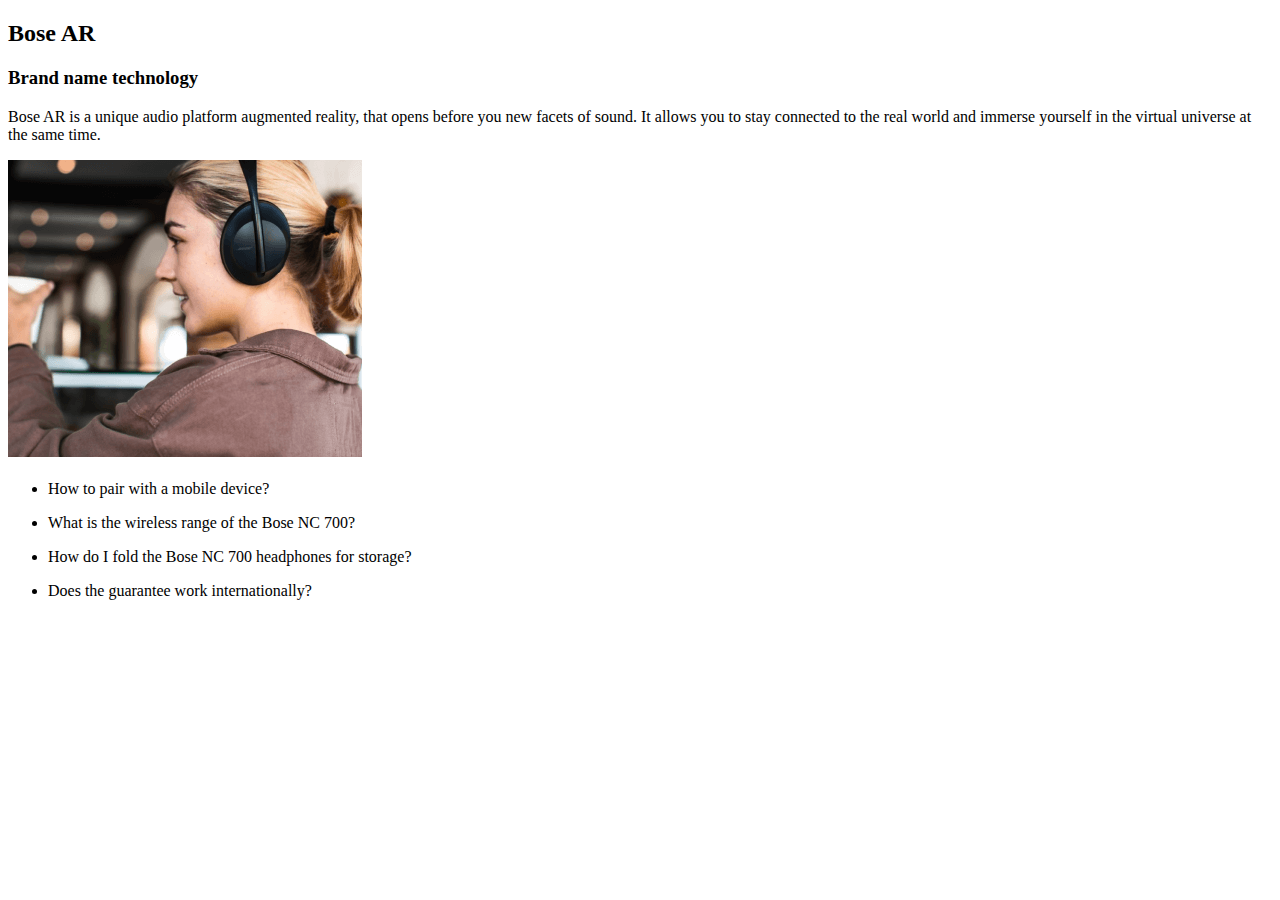
==== index.html @ d1db6fe2 "Added html" ====
<!DOCTYPE html>
<html lang="en">
  <head>
    <meta charset="UTF-8" />
    <meta http-equiv="X-UA-Compatible" content="IE=edge" />
    <meta name="viewport" content="width=device-width, initial-scale=1.0" />
    <title>Document</title>
  </head>
  <body>
    <main>
      <section>
        <h2>Bose AR</h2>
        <h3>Brand name technology</h3>
        <p>
          Bose AR is a unique audio platform augmented reality, that opens
          before you new facets of sound. It allows you to stay connected to the
          real world and immerse yourself in the virtual universe at the same
          time.
        </p>
        <picture>
          <picture>
            <source
              srcset="
                ./images/img-technology@1x-480.png 1x,
                ./images/img-technology@2x-480.png 2x
              "
              media="(max-width: 767px)"
            />
            <source
              srcset="
                ./images/img-technology@1x-768.png 1x,
                ./images/img-technology@2x-768.png 2x
              "
              media="(min-width: 768px)"
            />
            <source
              srcset="
                ./images/img-technology@1x-1440.png 1x,
                ./images/img-technology@2x-1440.png 2x
              "
              media="(min-width: 1440px)"
            />
            <img
              src="./images/img-technology@1x-1440.png"
              alt="Girl in headphones"
            />
          </picture>
        </picture>
      </section>
      <section>
        <h2></h2>
        <ul>
          <li>
            <p>How to pair with a mobile device?</p>
          </li>
          <li>
            <p>What is the wireless range of the Bose NC 700?</p>
          </li>
          <li>
            <p>How do I fold the Bose NC 700 headphones for storage?</p>
          </li>
          <li>
            <p>Does the guarantee work internationally?</p>
          </li>
        </ul>
      </section>
    </main>
  </body>
</html>
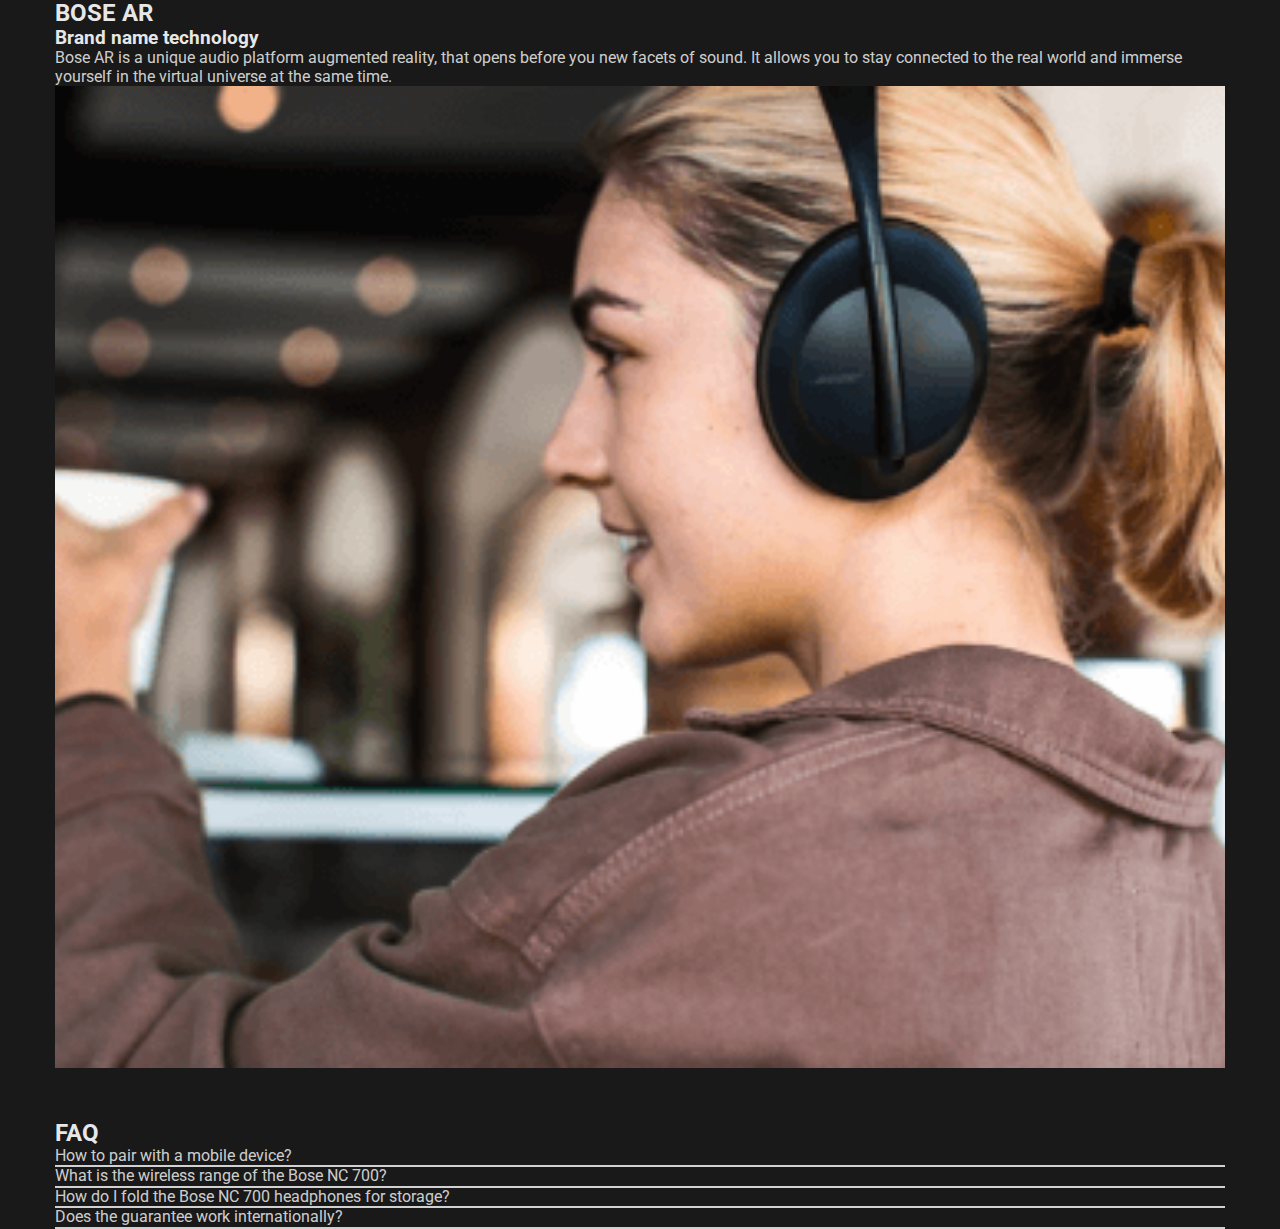
==== commit 6fb6fb64: "Fixed" ====
--- a/index.html
+++ b/index.html
@@ -1,24 +1,112 @@
 <!DOCTYPE html>
 <html lang="en">
-  <head>
-    <meta charset="UTF-8" />
-    <meta http-equiv="X-UA-Compatible" content="IE=edge" />
-    <meta name="viewport" content="width=device-width, initial-scale=1.0" />
+<head>
+    <meta charset="UTF-8">
+    <meta http-equiv="X-UA-Compatible" content="IE=edge">
+    <meta name="viewport" content="width=device-width, initial-scale=1.0">
     <title>Document</title>
-  </head>
-  <body>
-    <main>
-      <section>
-        <h2>Bose AR</h2>
-        <h3>Brand name technology</h3>
-        <p>
+    <link rel="stylesheet" href="./css/main.min.css">
+
+    <!-- <header class="header">
+        <div class="container">
+   <div class="header__mobile">
+<a class="logo logo__header" href="index.html"><span class="logo__accent" >Web</span>Studio</a>
+
+<div class="header__nav js-menu-container">
+<nav class="site-nav">
+    <a class="site-nav__link site-nav__link--current" href="index.html">Студія</a>
+    <a class="site-nav__link" href="./portfolio.html">Портфоліо</a>
+    <a class="site-nav__link" href="#">Контакти</a>
+</nav>
+
+<button class="header__close" type="button"> 
+    <svg class="header__icon" width="40" height="40">
+        <use class="menu-btn__close js-close-menu" href="./images/icons.svg#icon-close40px"></use>
+    </svg>
+</button>
+
+    <div class="header__wrapper">
+<ul class="auth-nav">
+    <li class="auth-nav__item">
+    <a class="auth-nav__link" href="mailto:info@devstudio.com">
+        <svg class="auth-nav__icon" width="16" height="12">
+            <use href="./images/icons.svg#icon-envelope" ></use>
+        </svg>
+        info@devstudio.com
+    </a>    
+    </li>
+
+    <li class="auth-nav__item">
+        <a class="auth-nav__link" href="tel:+380961111111">
+        <svg class="auth-nav__icon" width="10" height="16">
+            <use href="./images/icons.svg#icon-smartphone" ></use>
+        </svg>
+        +38 096 111 11 11
+        </a>
+    </li>  
+</ul>
+
+<ul class="header__list">
+    <li class="header__item">Instagram</li>
+    <li class="header__item">Twitter</li>
+    <li class="header__item">Facebook</li>
+    <li class="header__item">LinkedIn</li>
+</ul>
+    </div>
+</div>
+
+<button class="header__open js-open-menu" type="button" aria-expanded="false"> 
+    <svg class="header__icon" width="40" height="40" aria-label="open menu">
+        <use class="menu-btn__menu" href="./images/icons.svg#icon-menu40px"></use>
+    </svg>
+</button>
+
+    </div>
+        
+    <div class="header__box">
+<a class="logo logo__header" href="index.html"><span class="logo__accent" >Web</span>Studio</a>
+
+<nav class="site-nav">
+    <a class="site-nav__link site-nav__link--current" href="index.html">Студія</a>
+    <a class="site-nav__link" href="./portfolio.html">Портфоліо</a>
+    <a class="site-nav__link" href="#">Контакти</a>
+</nav>
+
+<ul class="auth-nav">
+    <li class="auth-nav__item">
+    <a class="auth-nav__link" href="mailto:info@devstudio.com">
+        <svg class="auth-nav__icon auth-nav__icon--envelope" width="16" height="12">
+            <use href="./images/icons.svg#icon-envelope" ></use>
+        </svg>
+        info@devstudio.com
+    </a>    
+    </li>
+
+    <li class="auth-nav__item">
+        <a class="auth-nav__link" href="tel:+380961111111">
+        <svg class="auth-nav__icon auth-nav__icon--smartphone" width="10" height="16">
+            <use href="./images/icons.svg#icon-smartphone" ></use>
+        </svg>
+        +38 096 111 11 11
+        </a>
+    </li>  
+</ul> 
+    </div>
+        </div>
+    </header> -->
+
+<main>
+     <section class="technology">
+        <div class="container">
+        <h2 class="technology__title">Bose AR</h2>
+        <h3 class="technology__subtitle">Brand name technology</h3>
+        <p class="technology__text">
           Bose AR is a unique audio platform augmented reality, that opens
           before you new facets of sound. It allows you to stay connected to the
           real world and immerse yourself in the virtual universe at the same
           time.
         </p>
-        <picture>
-          <picture>
+          <picture class="technology__picture">
             <source
               srcset="
                 ./images/img-technology@1x-480.png 1x,
@@ -45,25 +133,480 @@
               alt="Girl in headphones"
             />
           </picture>
-        </picture>
+        </div>
       </section>
-      <section>
-        <h2></h2>
-        <ul>
-          <li>
-            <p>How to pair with a mobile device?</p>
+
+      <section class="faq">
+        <div class="container">
+        <h2 class="faq__title">Faq</h2>
+        <ul class="faq__list">
+          <li class="faq__item">
+            <p class="faq__text">How to pair with a mobile device?</p>
           </li>
-          <li>
-            <p>What is the wireless range of the Bose NC 700?</p>
+          <li class="faq__item">
+            <p class="faq__text">What is the wireless range of the Bose NC 700?</p>
           </li>
-          <li>
-            <p>How do I fold the Bose NC 700 headphones for storage?</p>
+          <li class="faq__item">
+            <p class="faq__text">How do I fold the Bose NC 700 headphones for storage?</p>
           </li>
-          <li>
-            <p>Does the guarantee work internationally?</p>
+          <li class="faq__item">
+            <p class="faq__text">Does the guarantee work internationally?</p>
           </li>
+        </ul>            
+        </div>
+      </section>
+
+<!-- <section class="hero">
+<div class="container">
+    <div class="hero__box">
+<h1 class="hero__title">Ефективні рішення для вашого бізнесу</h1>
+<button class="button button__hero" type="button" data-modal-open>Замовити послугу</button>
+
+<div class="backdrop is-hidden" data-modal>
+    <div class="modal">
+        <button class="modal__knob" data-modal-close>
+        <svg class="modal__symbol" width="11" height="11">
+            <use href="./images/icons.svg#icon-close"></use>
+        </svg>
+        </button>
+
+<form class="form">
+        <p class="form__title">Залиште свої дані, ми вам передзвонимо</p>
+
+        <label class="form__lable" for="input-name">Ім'я</label>
+    <div class="form__field">
+        <input class="form__input" type="text" name="name" required id="input-name">
+        <svg class="form__icon" width="12" height="12">
+            <use href="./images/icons.svg#icon-input-name"></use>
+        </svg>
+    </div>
+
+        <label class="form__lable" for="input-phone">Телефон</label>
+    <div class="form__field">
+        <input class="form__input" type="text" name="phone" required id="input-phone">
+        <svg class="form__icon" width="13" height="13">
+            <use href="./images/icons.svg#icon-input-phone"></use>
+        </svg>
+    </div>
+
+        <label class="form__lable" for="input-mail">Пошта</label>
+    <div class="form__field">
+        <input class="form__input" type="text" name="mail" required id="input-mail">
+        <svg class="form__icon" width="15" height="12">
+            <use href="./images/icons.svg#icon-input-mail"></use>
+        </svg>
+    </div>
+
+    <label class="form__lable" for="message">Коментар</label>
+    <textarea class="form__textarea" name="comment" id="message" placeholder="Введіть текст"></textarea>
+
+        <label class="privacy">
+            <input class="privacy__input hide" type="checkbox" name="privacy">
+
+            <span class="privacy__mark">
+              <svg class="privacy__icon" width="11" height="8">
+                <use href="./images/icons.svg#icon-check"></use>
+              </svg>
+            </span>
+
+            <span class="privacy__text">
+              Погоджуюся з розсилкою та приймаю
+              <a class="privacy__link" href="#">Умови договору</a>
+            </span>
+        </label>    
+
+    <button class="button form__button" type="submit">Відправити</button>
+</form>
+
+    </div>
+</div>
+
+    </div>
+</div>
+</section>
+
+<section class="criteria section">
+    <div class="container">
+<h2 class="criteria__title hide">Критерії ведення ефективного бізнесу</h2>
+
+<ul class="criteria__list">
+<li class="criteria__item">
+    <div class="criteria__image">
+        <svg class="criteria__icons" width="70" height="70">
+            <use href="./images/icons.svg#icon-antenna"></use>
+        </svg>
+    </div>
+ <h3 class="criteria__subtitle">УВАГА ДО ДЕТАЛЕЙ</h3>
+ <p class="criteria__text">Ідейні міркування, і навіть початок повсякденної роботи з формування позиції.</p>
+</li>
+
+<li class="criteria__item">
+    <div class="criteria__image">
+        <svg class="criteria__icons" width="70" height="70">
+            <use href="./images/icons.svg#icon-clock"></use>
+        </svg>
+    </div>
+ <h3 class="criteria__subtitle">ПУНКТУАЛЬНІСТЬ</h3>
+ <p class="criteria__text">Завдання організації, особливо рамки і місце навчання кадрів тягне у себе.</p>
+</li>
+
+<li class="criteria__item">
+    <div class="criteria__image">
+        <svg class="criteria__icons" width="70" height="70">
+            <use href="./images/icons.svg#icon-diagram"></use>
+        </svg>
+    </div>
+ <h3 class="criteria__subtitle">ПЛАНУВАННЯ</h3>
+ <p class="criteria__text">Так само консультація з широким активом значною мірою зумовлює.</p>
+</li>
+
+<li class="criteria__item">
+    <div class="criteria__image">
+        <svg class="criteria__icons" width="70" height="70">
+            <use href="./images/icons.svg#icon-astronaut"></use>
+        </svg>
+    </div>
+ <h3 class="criteria__subtitle">СУЧАСНІ ТЕХНОЛОГІЇ</h3>
+ <p class="criteria__text">Значимість цих проблем настільки очевидна, що реалізація планових завдань.</p>
+</li>
+</ul>
+    </div>
+</section>
+
+<section class="functions section">
+    <div class="container">
+        <h2 class="functions__title">Чим ми займаємося</h2>
+        <ul class="functions__list">
+    <li class="functions__item">
+<picture class="functions__picture">
+    <source class="functions__source" srcset="./images/img5@1x-1200.jpg 1x, ./images/img5@2x-1200.jpg 2x" media="(min-width: 1200.98px)">
+    <img class="functions__image" src="./images/img5@1x-1200.jpg" alt="Someone is typing on the keyboard with both hands">
+</picture>        
+<h3 class="functions__text">Десктопні додатки</h3>
+    </li>
+
+    <li class="functions__item">
+<picture class="functions__picture">
+    <source class="functions__source" srcset="./images/img6@1x-1200.jpg 1x, ./images/img6@2x-1200.jpg 2x" media="(min-width: 1200.98px)">
+    <img class="functions__image" src="./images/img6@1x-1200.jpg" alt="Someone is holding a phone in his left hand">
+</picture>        
+<h3 class="functions__text">Мобільні додатки</h3>
+    </li>
+
+    <li class="functions__item">
+<picture class="functions__picture">
+    <source class="functions__source" srcset="./images/img7@1x-1200.jpg 1x, ./images/img7@2x-1200.jpg 2x" media="(min-width: 1200.98px)">
+    <img class="functions__image" src="./images/img7@1x-1200.jpg" alt="Someone is holding a map-board in his left hand, and a pen in his right hand">
+</picture>         
+<h3 class="functions__text">Дизайнерські рішення</h3>
+    </li>
         </ul>
-      </section>
-    </main>
-  </body>
+    </div>
+</section>
+
+<section class="team section">
+    <div class="container">
+<h2 class="team__title">Наша команда</h2> 
+<ul class="team__list">
+<li class="team__link">
+<picture class="team__picture">
+    <source class="team__source" srcset="./images/img1@1x-480.jpg 1x, ./images/img1@2x-480.jpg 2x" media="(max-width: 768.97px)">
+    <source class="team__source" srcset="./images/img1@1x-768.jpg 1x, ./images/img1@2x-768.jpg 2x" media="(min-width: 768.98px)">
+    <source class="team__source" srcset="./images/img1@1x-1200.jpg 1x, ./images/img1@2x-1200.jpg 2x" media="(min-width: 1200.98px)">
+    <img class="team__image" src="./images/img1@1x-1200.jpg" alt="A smiling man in glasses, wearing a dark T-shirt">
+</picture>
+    <h3 class="team__subtitle">Ігор Дем'яненко</h3>
+<p class="team__text">Product Designer</p>
+<ul class="icons-list" >
+    <li class="icons-list__item">
+        <a class="icons-list__link" href="#" target="_blank" rel="noopener noreferrer nofollow" aria-label="Instagram">
+        <svg class="icons-list__icon" width="20" height="20">
+            <use href="./images/icons.svg#icon-instagram"></use>
+        </svg>
+        </a>
+    </li>
+
+    <li class="icons-list__item">
+        <a class="icons-list__link" href="#" target="_blank" rel="noopener noreferrer nofollow" aria-label="Twitter">
+        <svg class="icons-list__icon" width="20" height="20">
+            <use href="./images/icons.svg#icon-twitter"></use>
+        </svg>
+        </a>
+    </li>
+
+    <li class="icons-list__item">
+        <a class="icons-list__link" href="#" target="_blank" rel="noopener noreferrer nofollow" aria-label="Facebook">
+        <svg class="icons-list__icon" width="20" height="20">
+            <use href="./images/icons.svg#icon-facebook"></use>
+        </svg>
+        </a>
+    </li>
+
+    <li class="icons-list__item">
+        <a class="icons-list__link" href="#" target="_blank" rel="noopener noreferrer nofollow" aria-label="Linkedin">
+        <svg class="icons-list__icon" width="20" height="20">
+            <use href="./images/icons.svg#icon-linkedin"></use>
+        </svg>
+        </a>
+    </li>
+</ul>
+
+</li>
+<li class="team__link">
+<picture class="team__picture">
+    <source class="team__source" srcset="./images/img2@1x-480.jpg 1x, ./images/img2@2x-480.jpg 2x" media="(max-width: 768.97px)">
+    <source class="team__source" srcset="./images/img2@1x-768.jpg 1x, ./images/img2@2x-768.jpg 2x" media="(min-width: 768.98px)">
+    <source class="team__source" srcset="./images/img2@1x-1200.jpg 1x, ./images/img2@2x-1200.jpg 2x" media="(min-width: 1200.98px)">
+    <img class="team__image" src="./images/img2@1x-1200.jpg" alt="A smiling woman in glasses, wearing a black suit">
+</picture>
+    <h3 class="team__subtitle">Ольга Рєпіна</h3>
+<p class="team__text">Frontend Developer</p>
+<ul class="icons-list" >
+    <li class="icons-list__item">
+        <a class="icons-list__link" href="#" target="_blank" rel="noopener noreferrer nofollow" aria-label="Instagram">
+        <svg class="icons-list__icon" width="20" height="20">
+            <use href="./images/icons.svg#icon-instagram"></use>
+        </svg>
+        </a>
+    </li>
+
+    <li class="icons-list__item">
+        <a class="icons-list__link" href="#" target="_blank" rel="noopener noreferrer nofollow" aria-label="Twitter">
+        <svg class="icons-list__icon" width="20" height="20">
+            <use href="./images/icons.svg#icon-twitter"></use>
+        </svg>
+        </a>
+    </li>
+
+    <li class="icons-list__item">
+        <a class="icons-list__link" href="#" target="_blank" rel="noopener noreferrer nofollow" aria-label="Facebook">
+        <svg class="icons-list__icon" width="20" height="20">
+            <use href="./images/icons.svg#icon-facebook"></use>
+        </svg>
+        </a>
+    </li>
+
+    <li class="icons-list__item">
+        <a class="icons-list__link" href="#" target="_blank" rel="noopener noreferrer nofollow" aria-label="Linkedin">
+        <svg class="icons-list__icon" width="20" height="20">
+            <use href="./images/icons.svg#icon-linkedin"></use>
+        </svg>
+        </a>
+    </li>
+</ul>
+</li>
+
+<li class="team__link">
+<picture class="team__picture">
+    <source class="team__source" srcset="./images/img3@1x-480.jpg 1x, ./images/img3@2x-480.jpg 2x" media="(max-width: 768.97px)">
+    <source class="team__source" srcset="./images/img3@1x-768.jpg 1x, ./images/img3@2x-768.jpg 2x" media="(min-width: 768.98px)">
+    <source class="team__source" srcset="./images/img3@1x-1200.jpg 1x, ./images/img3@2x-1200.jpg 2x" media="(min-width: 1200.98px)">
+    <img class="team__image" src="./images/img3@1x-1200.jpg" alt="A smiling man wearing a light shirt">
+</picture>
+    <h3 class="team__subtitle">Микола Тарасов</h3>
+<p class="team__text">Marketing</p>
+<ul class="icons-list" >
+    <li class="icons-list__item">
+        <a class="icons-list__link" href="#" target="_blank" rel="noopener noreferrer nofollow" aria-label="Instagram">
+        <svg class="icons-list__icon" width="20" height="20">
+            <use href="./images/icons.svg#icon-instagram"></use>
+        </svg>
+        </a>
+    </li>
+
+    <li class="icons-list__item">
+        <a class="icons-list__link" href="#" target="_blank" rel="noopener noreferrer nofollow" aria-label="Twitter">
+        <svg class="icons-list__icon" width="20" height="20">
+            <use href="./images/icons.svg#icon-twitter"></use>
+        </svg>
+        </a>
+    </li>
+
+    <li class="icons-list__item">
+        <a class="icons-list__link" href="#" target="_blank" rel="noopener noreferrer nofollow" aria-label="Facebook">
+        <svg class="icons-list__icon" width="20" height="20">
+            <use href="./images/icons.svg#icon-facebook"></use>
+        </svg>
+        </a>
+    </li>
+
+    <li class="icons-list__item">
+        <a class="icons-list__link" href="#" target="_blank" rel="noopener noreferrer nofollow" aria-label="Linkedin">
+        <svg class="icons-list__icon" width="20" height="20">
+            <use href="./images/icons.svg#icon-linkedin"></use>
+        </svg>
+        </a>
+    </li>
+</ul>
+</li>
+
+<li class="team__link">
+<picture class="team__picture">
+    <source class="team__source" srcset="./images/img4@1x-480.jpg 1x, ./images/img4@2x-480.jpg 2x" media="(max-width: 768.97px)">
+    <source class="team__source" srcset="./images/img4@1x-768.jpg 1x, ./images/img4@2x-768.jpg 2x" media="(min-width: 768.98px)">
+    <source class="team__source" srcset="./images/img4@1x-1200.jpg 1x, ./images/img4@2x-1200.jpg 2x" media="(min-width: 1200.98px)">
+    <img class="team__image" src="./images/img4@1x-1200.jpg" alt="A smiling man in glasses, wearing a dark T-shirt">
+</picture>
+    <h3 class="team__subtitle">Михайло Єрмаков</h3>
+<p class="team__text">UI Designer</p>
+<ul class="icons-list">
+    <li class="icons-list__item">
+        <a class="icons-list__link" href="#" target="_blank" rel="noopener noreferrer nofollow" aria-label="Instagram">
+        <svg class="icons-list__icon" width="20" height="20">
+            <use href="./images/icons.svg#icon-instagram"></use>
+        </svg>
+        </a>
+    </li>
+
+    <li class="icons-list__item">
+        <a class="icons-list__link" href="#" target="_blank" rel="noopener noreferrer nofollow" aria-label="Twitter">
+        <svg class="icons-list__icon" width="20" height="20">
+            <use href="./images/icons.svg#icon-twitter"></use>
+        </svg>
+        </a>
+    </li>
+
+    <li class="icons-list__item">
+        <a class="icons-list__link" href="#" target="_blank" rel="noopener noreferrer nofollow" aria-label="Facebook">
+        <svg class="icons-list__icon" width="20" height="20">
+            <use href="./images/icons.svg#icon-facebook"></use>
+        </svg>
+        </a>
+    </li>
+
+    <li class="icons-list__item">
+        <a class="icons-list__link" href="#" target="_blank" rel="noopener noreferrer nofollow" aria-label="Linkedin">
+        <svg class="icons-list__icon" width="20" height="20">
+            <use href="./images/icons.svg#icon-linkedin"></use>
+        </svg>
+        </a>
+    </li>
+</ul>
+</li>
+</ul>
+    </div>
+</section>
+
+<section class="clientage section">
+    <div class="container">
+        <h2 class="clientage__title">Постійні клієнти</h2>
+        <ul class="clientage-list">
+            <li class="clientage-list__item">
+                <a href="#" class="clientage-list__link" target="_blank" rel="noopener noreferrer nofollow" aria-label="company-logo">
+        <svg class="clientage-list__logo" width="106" height="60">
+            <use href="./images/icons.svg#icon-Logo1"></use>
+        </svg>
+                </a>
+            </li>
+
+            <li class="clientage-list__item">
+                <a href="#" class="clientage-list__link" target="_blank" rel="noopener noreferrer nofollow" aria-label="company-logo">
+        <svg class="clientage-list__logo" width="106" height="60">
+            <use href="./images/icons.svg#icon-Logo2"></use>
+        </svg>
+                </a>
+            </li>
+
+            <li class="clientage-list__item">
+                <a href="#" class="clientage-list__link" target="_blank" rel="noopener noreferrer nofollow" aria-label="company-logo">
+        <svg class="clientage-list__logo" width="106" height="60">
+            <use href="./images/icons.svg#icon-Logo3"></use>
+        </svg>
+                </a>
+            </li>
+
+            <li class="clientage-list__item">
+                <a href="#" class="clientage-list__link" target="_blank" rel="noopener noreferrer nofollow" aria-label="company-logo">
+        <svg class="clientage-list__logo" width="106" height="60">
+            <use href="./images/icons.svg#icon-Logo4"></use>
+        </svg>
+                </a>
+            </li>
+
+            <li class="clientage-list__item">
+                <a href="#" class="clientage-list__link" target="_blank" rel="noopener noreferrer nofollow" aria-label="company-logo">
+        <svg class="clientage-list__logo" width="106" height="60">
+            <use href="./images/icons.svg#icon-Logo5"></use>
+        </svg>
+                </a>
+            </li>
+
+            <li class="clientage-list__item">
+                <a href="#" class="clientage-list__link" target="_blank" rel="noopener noreferrer nofollow" aria-label="company-logo">
+        <svg class="clientage-list__logo" width="106" height="60">
+            <use href="./images/icons.svg#icon-Logo6"></use>
+        </svg>
+                </a>
+            </li>
+        </ul>
+    </div>
+</section> -->
+</main>
+
+<!-- <footer class="footer">
+    <div class="container">
+        <div class="footer-address">
+    <a class="logo logo__footer" href="index.html"><span class="logo__accent">Web</span>Studio</a>
+    <ul class="footer-address__list">
+<li class="footer-address__item"><a class="footer-addres__link footer-address__link-accent" href="#" target="_blank" rel="noopener noreferrer nofollow">м. Київ, пр-т Лесі Українки, 26</a></li>
+<li class="footer-address__item"><a class="footer-addres__link" href="#">info@devstudio.com</a></li>
+<li class="footer-address__item"><a class="footer-addres__link" href="#">+38 096 111 11 11</a></li>
+    </ul>
+        </div>
+
+        <div class="footer-social-networks">
+        <p class="footer-social-networks__text">Приєднуйтесь</p>
+        <ul class="icons-list icons-list--pd">
+<li class="icons-list__item">
+        <a class="icons-list__link icons-list__link--color" href="#" target="_blank" rel="noopener noreferrer nofollow" aria-label="Instagram">
+        <svg class="icons-list__icon" width="20" height="20">
+            <use href="./images/icons.svg#icon-instagram"></use>
+        </svg>
+        </a>
+    </li>
+
+<li class="icons-list__item">
+        <a class="icons-list__link icons-list__link--color" href="#" target="_blank" rel="noopener noreferrer nofollow" aria-label="Twitter">
+        <svg class="icons-list__icon" width="20" height="20">
+            <use href="./images/icons.svg#icon-twitter"></use>
+        </svg>
+        </a>
+    </li>
+
+<li class="icons-list__item">
+        <a class="icons-list__link icons-list__link--color" href="#" target="_blank" rel="noopener noreferrer nofollow" aria-label="Facebook">
+        <svg class="icons-list__icon" width="20" height="20">
+            <use href="./images/icons.svg#icon-facebook"></use>
+        </svg>
+        </a>
+    </li>
+
+<li class="icons-list__item">
+        <a class="icons-list__link icons-list__link--color" href="#" target="_blank" rel="noopener noreferrer nofollow" aria-label="Linkedin">
+        <svg class="icons-list__icon" width="20" height="20">
+            <use href="./images/icons.svg#icon-linkedin"></use>
+        </svg>
+        </a>
+    </li>
+</ul>
+        </div>
+
+    <div class="footer-subscription">            
+<form class="footer-subscription__form">
+    <p class="footer-subscription__text">Підпишіться на розсилку</p>
+    <input class="footer-subscription__input" type="text" placeholder="E-mail" name="mail">
+</form>
+
+    <button class="button button-mr" type="submit">Підписатися
+        <svg class="button__icon" width="24" height="24">
+            <use href="./images/icons.svg#icon-send"></use>
+        </svg>
+    </button>
+    </div>
+    </div>
+</footer>
+<script src="./js/modal.js"></script>
+<script src="./js/mobile-menu.js"></script> -->
+</body>
 </html>
+ --- a/css/main.min.css
+++ b/css/main.min.css
@@ -0,0 +1 @@
+@import"https://fonts.googleapis.com/css2?family=Raleway:wght@700&family=Roboto:wght@400;500;700;900&display=swap";/*! modern-normalize v1.1.0 | MIT License | https://github.com/sindresorhus/modern-normalize */*,::before,::after{box-sizing:border-box}html{-moz-tab-size:4;tab-size:4}html{line-height:1.15;-webkit-text-size-adjust:100%}body{margin:0}body{font-family:system-ui,-apple-system,"Segoe UI",Roboto,Helvetica,Arial,sans-serif,"Apple Color Emoji","Segoe UI Emoji"}hr{height:0;color:inherit}abbr[title]{text-decoration:underline dotted}b,strong{font-weight:bolder}code,kbd,samp,pre{font-family:ui-monospace,SFMono-Regular,Consolas,"Liberation Mono",Menlo,monospace;font-size:1em}small{font-size:80%}sub,sup{font-size:75%;line-height:0;position:relative;vertical-align:baseline}sub{bottom:-0.25em}sup{top:-0.5em}table{text-indent:0;border-color:inherit}button,input,optgroup,select,textarea{font-family:inherit;font-size:100%;line-height:1.15;margin:0}button,select{text-transform:none}button,[type=button],[type=reset],[type=submit]{-webkit-appearance:button}::-moz-focus-inner{border-style:none;padding:0}:-moz-focusring{outline:1px dotted ButtonText}:-moz-ui-invalid{box-shadow:none}legend{padding:0}progress{vertical-align:baseline}::-webkit-inner-spin-button,::-webkit-outer-spin-button{height:auto}[type=search]{-webkit-appearance:textfield;outline-offset:-2px}::-webkit-search-decoration{-webkit-appearance:none}::-webkit-file-upload-button{-webkit-appearance:button;font:inherit}summary{display:list-item}h1,h2,h3,h4,h5,h6{margin:0}p{margin:0}ul{list-style:none;padding:0;margin:0}a{text-decoration:none;color:inherit}address{font-style:normal}img{display:block;max-width:100%;height:auto}button{font-family:inherit;padding:0;margin:0;border:0}.hide{position:absolute;white-space:nowrap;width:1px;height:1px;overflow:hidden;border:0;padding:0;clip:rect(0 0 0 0);clip-path:inset(50%);margin:-1px}:root{--main-font: "Roboto", sans-serif;--secondary-font: "Raleway", sans-serif;--main-color: #212121;--secondary-color: #757575;--third-color: #F5F4FA;--fourth-color: #F5F5F5;--accent-color: #ffffff;--adress-color: rgba(255, 255, 255, 0.6);--nav-color: #2196f3;--logo-color: #000000;--icons-color: #AFB1B8}body{margin:0;color:var(--main-color);font-family:var(--main-font)}.section{padding-top:60px;padding-bottom:60px}@media screen and (min-width: 1200px){.section{padding-top:94px;padding-bottom:94px}}.container{max-width:1200px;width:100%;margin:0 auto;padding:0 15px}@media screen and (min-width: 320px){.container{width:480px}}@media screen and (min-width: 768px){.container{width:768px}}@media screen and (min-width: 1200px){.container{width:1200px}}.button{display:inline-block;border:none;cursor:pointer}picture img{width:100%}.header{border-bottom:1px solid #ececec;background-color:var(--accent-color)}.header__box{display:flex;justify-content:center;align-items:center}@media screen and (max-width: 767px){.header__box{display:none}}.site-nav{display:flex;justify-content:center;align-items:center}@media screen and (max-width: 767px){.site-nav{flex-direction:column;align-items:flex-start}}.site-nav__link{transition:color 250ms cubic-bezier(0.4, 0, 0.2, 1)}@media screen and (max-width: 767px){.site-nav__link{font-family:var(--main-font);font-weight:500;font-size:40px;line-height:1.2;letter-spacing:.02em;margin-bottom:32px;padding-top:0;position:relative}}@media screen and (min-width: 768px)and (max-width: 1199px){.site-nav__link{font-family:var(--main-font);font-weight:500;font-size:14px;line-height:1.14;letter-spacing:.02em;position:relative;padding-top:32px;padding-bottom:31px}}@media screen and (min-width: 1200px){.site-nav__link{font-family:var(--main-font);font-weight:500;font-size:14px;line-height:1.14;letter-spacing:.02em;position:relative;padding-top:32px;padding-bottom:32px}}@media screen and (max-width: 767px){.site-nav__link:not(:last-child){margin-right:0}}@media screen and (min-width: 768px)and (max-width: 1199px){.site-nav__link:not(:last-child){margin-right:50px}}@media screen and (min-width: 1200px){.site-nav__link:not(:last-child){margin-right:51px}}@media screen and (max-width: 767px){.site-nav__link:last-child{margin-right:0}}@media screen and (min-width: 768px)and (max-width: 1199px){.site-nav__link:last-child{margin-right:96px}}@media screen and (min-width: 1200px){.site-nav__link:last-child{margin-right:315px}}.site-nav__link:hover,.site-nav__link:focus{color:var(--nav-color)}.site-nav__link--current{color:var(--nav-color)}@media screen and (min-width: 768px){.site-nav__link::after{position:absolute;content:"";width:0;height:4px;left:0;bottom:0;margin-bottom:-1px;border-radius:4px;background-color:#2196f3;transition:color 250ms cubic-bezier(0.4, 0, 0.2, 1)}}.site-nav__link--current::after{width:100%}.site-nav__link:hover .site-nav__link:after,.site-nav__link:focus .site-nav__link::after{width:100%}.auth-nav{display:flex;justify-content:center;align-items:flex-start;flex-direction:column}@media screen and (max-width: 767px){.auth-nav{margin-bottom:64px;flex-wrap:wrap}}@media screen and (min-width: 1200px){.auth-nav{display:flex;justify-content:center;align-items:center;flex-direction:row}}.auth-nav__item{display:flex;justify-content:center;align-items:center}@media screen and (max-width: 767px){.auth-nav__item{padding:0;margin-right:0}}@media screen and (min-width: 768px)and (max-width: 1199px){.auth-nav__item{font-family:var(--main-font);font-weight:500;font-size:12px;line-height:1.17;letter-spacing:.02em;color:var(--secondary-color)}}@media screen and (min-width: 1200px){.auth-nav__item{font-family:var(--main-font);font-weight:500;font-size:14px;line-height:1.14;letter-spacing:.02em;padding-top:32px;padding-bottom:32px;color:var(--secondary-color)}}@media screen and (min-width: 768px)and (max-width: 1199px){.auth-nav__item:first-child{padding-top:21px}}@media screen and (min-width: 1200px){.auth-nav__item:first-child{padding-top:32px}}@media screen and (min-width: 768px)and (max-width: 1199px){.auth-nav__item:last-child{padding-bottom:20px}}@media screen and (min-width: 1200px){.auth-nav__item:last-child{padding-bottom:32px}}@media screen and (max-width: 767px){.auth-nav__item:not(:last-child){margin-right:0}}@media screen and (min-width: 768px)and (max-width: 1199px){.auth-nav__item:not(:last-child){margin-bottom:10px}}@media screen and (min-width: 1200px){.auth-nav__item:not(:last-child){margin-right:30px;margin-bottom:0}}.auth-nav__link{display:flex;justify-content:center;align-items:center;transition:color 250ms cubic-bezier(0.4, 0, 0.2, 1)}.auth-nav__link:hover,.auth-nav__link:focus{color:var(--nav-color);fill:var(--nav-color)}@media screen and (max-width: 767px){.auth-nav__item:first-child{color:var(--secondary-color);font-family:var(--main-font);font-weight:500;font-size:24px;line-height:1.17;letter-spacing:.02em;order:2}}@media screen and (max-width: 767px){.auth-nav__item:last-child{margin-bottom:32px;color:var(--nav-color);font-family:var(--main-font);font-weight:500;font-size:34px;line-height:1.18;letter-spacing:.02em}}@media screen and (max-width: 479px){.auth-nav__item:last-child{font-family:var(--main-font);font-weight:500;font-size:26px;line-height:1.18;letter-spacing:.02em}}@media screen and (max-width: 767px){.auth-nav__icon{display:none}}@media screen and (min-width: 768px)and (max-width: 1199px){.auth-nav__icon{margin-right:10px;padding:0;fill:currentColor}}@media screen and (min-width: 1200px){.auth-nav__icon{margin-right:10px;padding:0;fill:currentColor}}@media screen and (min-width: 768px)and (max-width: 1199px){.auth-nav__icon--envelope{width:14px;height:10px}.auth-nav__icon--smartphone{width:10px;height:14px}}.logo{color:var(--logo-color);font-family:var(--secondary-font);font-weight:700;font-size:26px;line-height:1.19;letter-spacing:.03em}@media screen and (min-width: 768px)and (max-width: 1199px){.logo{font-family:var(--secondary-font);font-weight:700;font-size:24px;line-height:1.17;letter-spacing:.03em}}.logo__accent{color:var(--nav-color)}@media screen and (max-width: 767px){.logo__header{padding-top:16px;padding-bottom:16px;margin-right:0}}@media screen and (min-width: 768px)and (max-width: 1199px){.logo__header{padding-top:26px;padding-bottom:25px;margin-right:87px}}@media screen and (min-width: 1200px){.logo__header{padding-top:24px;padding-bottom:24px;margin-right:93px}}.logo__footer{color:var(--accent-color);font-family:var(--secondary-font);font-weight:700;font-size:24px;line-height:1.17;letter-spacing:.03em}@media screen and (max-width: 767px){.logo__footer{margin-bottom:20px}}@media screen and (min-width: 1200px){.logo__footer{font-family:var(--secondary-font);font-weight:700;font-size:26px;line-height:1.19;letter-spacing:.03em}}.hero{max-width:100%;text-align:center;margin-right:auto;margin-left:auto;background-repeat:no-repeat;background-position:center;background-size:cover;background-color:#2f303a}@media screen and (max-width: 767px){.hero{padding-top:118px;padding-bottom:118px;background-image:linear-gradient(rgba(47, 48, 58, 0.4), rgba(47, 48, 58, 0.4)),url("../images/hero@1x-480.jpg");height:400px}}@media screen and (min-width: 768px){.hero{padding-top:118px;padding-bottom:118px;background-image:linear-gradient(rgba(47, 48, 58, 0.4), rgba(47, 48, 58, 0.4)),url("../images/hero@1x-768.jpg");height:400px}}@media screen and (min-width: 1200px){.hero{padding-top:200px;padding-bottom:200px;background-image:linear-gradient(rgba(47, 48, 58, 0.4), rgba(47, 48, 58, 0.4)),url("../images/hero@1x-1200.jpg");height:600px}}@media screen and (max-width: 767px)and (min-device-pixel-ratio: 2),screen and (max-width: 767px)and (--webkit-min-device-pixel-ratio: 2),screen and (max-width: 767px)and (-o-min-device-pixel-ratio: 2/1),screen and (max-width: 767px)and (min-resolution: 192dpi),screen and (max-width: 767px)and (min-resolution: 2dppx){.hero{background-image:linear-gradient(rgba(47, 48, 58, 0.4), rgba(47, 48, 58, 0.4)),url("../images/hero@1x-480.jpg")}}@media screen and (min-width: 768px)and (min-device-pixel-ratio: 2),screen and (min-width: 768px)and (--webkit-min-device-pixel-ratio: 2),screen and (min-width: 768px)and (-o-min-device-pixel-ratio: 2/1),screen and (min-width: 768px)and (min-resolution: 192dpi),screen and (min-width: 768px)and (min-resolution: 2dppx){.hero{background-image:linear-gradient(rgba(47, 48, 58, 0.4), rgba(47, 48, 58, 0.4)),url("../images/hero@1x-768.jpg")}}@media screen and (min-width: 1200px)and (min-device-pixel-ratio: 2),screen and (min-width: 1200px)and (--webkit-min-device-pixel-ratio: 2),screen and (min-width: 1200px)and (-o-min-device-pixel-ratio: 2/1),screen and (min-width: 1200px)and (min-resolution: 192dpi),screen and (min-width: 1200px)and (min-resolution: 2dppx){.hero{background-image:linear-gradient(rgba(47, 48, 58, 0.4), rgba(47, 48, 58, 0.4)),url("../images/hero@1x-1200.jpg")}}.hero__box{margin:0 auto;max-width:360px}@media screen and (min-width: 1200px){.hero__box{max-width:696px}}.hero__title{margin-bottom:30px;text-transform:uppercase;color:var(--accent-color);font-family:var(--main-font);font-weight:900;font-size:26px;line-height:1.6;letter-spacing:.06em}@media screen and (min-width: 1200px){.hero__title{font-family:var(--main-font);font-weight:900;font-size:44px;line-height:1.36;letter-spacing:.06em}}.button__hero{transition:color 250ms cubic-bezier(0.4, 0, 0.2, 1),background-color 250ms cubic-bezier(0.4, 0, 0.2, 1);padding-left:32px;padding-right:32px}.button__hero:hover,.button__hero:focus{color:var(--main-color);background-color:var(--third-color)}@media screen and (max-width: 767px){.button__hero{padding-left:24px;padding-right:24px}}.backdrop{position:fixed;top:0;right:0;bottom:0;left:0;width:100%;height:100%;background-color:rgba(0,0,0,.2);opacity:1;visibility:visible;transition:opacity 250ms linear,visibility 250ms linear;z-index:1}.backdrop.is-hidden{opacity:0;visibility:hidden;pointer-events:none}.backdrop.is-hidden .modal{transform:translate(-50%, -50%) scale(0.6)}.modal{position:absolute;top:50%;left:50%;border-radius:4px;background-color:var(--accent-color);box-shadow:0px 1px 3px rgba(0,0,0,.12),0px 1px 1px rgba(0,0,0,.14),0px 2px 1px rgba(0,0,0,.2);transform:translate(-50%, -50%) scale(1);transition:transform 250ms linear}@media screen and (max-width: 1199px){.modal{max-width:450px;width:100%;min-height:609px}}@media screen and (min-width: 1200px){.modal{min-width:528px;min-height:581px}}@media screen and (min-width: 1200px){.modal{position:absolute;top:50%;left:50%;min-width:528px;min-height:581px;border-radius:4px;background-color:var(--accent-color);box-shadow:0px 1px 3px rgba(0,0,0,.12),0px 1px 1px rgba(0,0,0,.14),0px 2px 1px rgba(0,0,0,.2);transform:translate(-50%, -50%) scale(1);transition:transform 250ms linear}}.modal__knob{display:flex;justify-content:center;align-items:center;position:absolute;padding:0;top:8px;right:8px;width:30px;height:30px;background-color:inherit;border:1px solid rgba(0,0,0,.1);border-radius:50%;cursor:pointer;transition:fill 250ms cubic-bezier(0.4, 0, 0.2, 1)}.modal__knob:hover,.modal__knob:focus{fill:var(--nav-color)}.form{display:flex;justify-content:center;align-items:center;flex-direction:column;padding:40px}.form__title{margin-bottom:12px;margin-left:auto;margin-right:auto;text-align:center;color:var(--main-color);font-family:var(--main-font);font-weight:700;font-size:20px;line-height:1.15;letter-spacing:.03em}.form__lable{display:block;align-self:flex-start;text-align:left;margin-bottom:4px;color:var(--secondary-color);font-family:var(--main-font);font-weight:400;font-size:12px;line-height:1.17;letter-spacing:.01em}.form__field{position:relative;width:100%;margin-bottom:10px}.form__icon{position:absolute;top:50%;left:15px;transform:translateY(-50%);transition:fill 250ms cubic-bezier(0.4, 0, 0.2, 1)}.form__input{width:100%;padding:12px 12px 12px 42px;border:1px solid rgba(33,33,33,.2);border-radius:4px;color:var(--secondary-color);outline:rgba(0,0,0,0);font-family:var(--main-font);font-weight:700;font-size:12px;line-height:1.17;letter-spacing:.01em;transition:border-color 250ms cubic-bezier(0.4, 0, 0.2, 1)}.form__input:hover,.form__input:focus{border-color:var(--nav-color)}.form__input:hover+.form__icon,.form__input:focus+.form__icon{fill:#2196f3}.form__textarea{display:block;align-self:flex-start;text-align:left;resize:none;width:100%;height:120px;margin-bottom:20px;padding:12px 16px;border:1px solid rgba(33,33,33,.2);border-radius:4px;outline:rgba(0,0,0,0);color:rgba(117,117,117,.5);font-family:var(--main-font);font-weight:700;font-size:12px;line-height:1.17;letter-spacing:.01em;transition:border-color 250ms cubic-bezier(0.4, 0, 0.2, 1)}.form__textarea:hover,.form__textarea:focus{border-color:var(--nav-color)}.form__textarea::placeholder{color:rgba(117,117,117,.5)}.form__textarea::placeholder{display:block;align-self:flex-start;text-align:left;font-family:var(--main-font);font-weight:700;font-size:12px;line-height:1.17;letter-spacing:.01em}.form__button{display:flex;justify-content:center;margin-left:auto;margin-right:auto;padding-left:52px;padding-right:52px}.privacy{display:flex;width:100%;align-items:center;margin-bottom:30px}@media screen and (min-width: 1200px){.privacy{padding-left:13px}}.privacy__mark{display:flex;justify-content:center;align-items:center;width:16px;height:15px;margin-right:7px;border:2px solid var(--main-color);border-radius:2px;transition:border 250ms cubic-bezier(0.4, 0, 0.2, 1)}.privacy__icon{opacity:0;fill:var(--accent-color);border-radius:2px;transition:opacity 250ms cubic-bezier(0.4, 0, 0.2, 1)}.privacy__text{font-family:var(--main-font);font-weight:400;font-size:12px;line-height:1.17;letter-spacing:.03em;color:var(--secondary-color);text-align:center}@media screen and (min-width: 1200px){.privacy__text{font-family:var(--main-font);font-weight:400;font-size:14px;line-height:1.9;letter-spacing:.03em}}.privacy__link{color:var(--nav-color);text-decoration:underline}.privacy__input:checked+.privacy__mark{border:rgba(0,0,0,0);background-color:var(--nav-color)}.privacy__input:checked+.privacy__mark .privacy__icon{opacity:1}.criteria{background-color:var(--accent-color)}.criteria__list{display:flex;justify-content:center}@media screen and (max-width: 767px){.criteria__list{flex-direction:column;align-items:center}}@media screen and (min-width: 768px)and (max-width: 1199px){.criteria__list{flex-wrap:wrap}}@media screen and (min-width: 1200px){.criteria__list{flex-wrap:nowrap}}@media screen and (min-width: 768px)and (max-width: 1199px){.criteria__item{width:calc((100% - 30px)/2);margin-bottom:30px}.criteria__item:nth-child(odd){margin-right:30px}.criteria__item:nth-last-child(-n+2){margin-bottom:30px}}@media screen and (min-width: 1200px){.criteria__item:not(:last-child){margin-right:30px}}.criteria__title{text-align:center;font-family:var(--main-font);font-weight:700;font-size:36px;line-height:1.16;letter-spacing:.03em}.criteria__image{display:flex;justify-content:center;align-items:center;height:120px;margin-bottom:30px;background-color:var(--third-color)}@media screen and (max-width: 767px){.criteria__image{width:100%}}@media screen and (min-width: 768px){.criteria__image{width:354px}}@media screen and (min-width: 1200px){.criteria__image{width:270px}}.criteria__subtitle{font-family:var(--main-font);font-weight:700;font-size:14px;line-height:1.14;letter-spacing:.03em;margin-bottom:10px;text-transform:uppercase;text-align:left}@media screen and (max-width: 767px){.criteria__subtitle{text-align:center}}.criteria__text{font-family:var(--main-font);font-weight:400;font-size:14px;line-height:1.7;letter-spacing:.03em;color:var(--secondary-color)}.functions{padding-top:0;background-color:var(--accent-color)}@media screen and (max-width: 1199px){.functions{display:none}}.functions__title{text-align:center;margin-bottom:50px;font-family:var(--main-font);font-weight:700;font-size:36px;line-height:1.16;letter-spacing:.03em}.functions__list{display:flex}.functions__item{position:relative}.functions__item:not(:last-child){margin-right:30px}.functions__picture{width:370px}.functions__text{position:absolute;bottom:0;text-align:center;padding-top:27px;padding-bottom:27px;width:100%;height:70px;text-transform:uppercase;color:var(--accent-color);background-color:rgba(47,48,58,.8);font-family:var(--main-font);font-weight:700;font-size:14px;line-height:1.14;letter-spacing:.03em}.team{background-color:var(--third-color)}.team__list{display:flex;justify-content:center;align-items:center}@media screen and (max-width: 767px){.team__list{flex-direction:column}}@media screen and (min-width: 768px)and (max-width: 1199px){.team__list{flex-wrap:wrap}}.team__title{text-align:center}@media screen and (max-width: 1199px){.team__title{font-family:var(--main-font);font-weight:700;font-size:28px;line-height:1.18;letter-spacing:.02em;margin-bottom:30px}}@media screen and (min-width: 1200px){.team__title{font-family:var(--main-font);font-weight:700;font-size:36px;line-height:1.16;letter-spacing:.03em;margin-bottom:50px}}.team__subtitle{font-family:var(--main-font);font-weight:500;font-size:16px;line-height:1.18;letter-spacing:.03em;text-align:center;margin-bottom:10px}.team__link{border-radius:0px 0px 4px 4px;background-color:var(--accent-color);box-shadow:0px 1px 3px rgba(0,0,0,.12),0px 1px 1px rgba(0,0,0,.14),0px 2px 1px rgba(0,0,0,.2)}@media screen and (max-width: 1199px){.team__link:not(:last-child){margin-bottom:30px}}@media screen and (min-width: 768px)and (max-width: 1199px){.team__link{width:calc((100% - 30px)/2);margin-bottom:30px}}@media screen and (min-width: 1200px){.team__link:not(:last-child){margin-right:30px;margin-bottom:0}}@media screen and (min-width: 768px)and (max-width: 1199px){.team__link:nth-child(odd){margin-right:30px}}.team__picture{display:block;margin-bottom:30px}.team__text{font-family:var(--main-font);font-weight:400;font-size:16px;line-height:1.18;letter-spacing:.03em;margin-bottom:16px;text-align:center}.icons-list{display:flex;padding-bottom:30px;padding-left:32px;padding-right:32px}.icons-list__item:not(:last-child){margin-right:10px}.icons-list__link{display:flex;justify-content:center;align-items:center;border:none;padding:0;border-radius:50%;width:44px;height:44px;background-color:var(--accent-color);fill:var(--icons-color);transition:fill 250ms cubic-bezier(0.4, 0, 0.2, 1),background-color 250ms cubic-bezier(0.4, 0, 0.2, 1)}.icons-list__link:hover,.icons-list__link:focus{fill:var(--accent-color);background-color:var(--nav-color)}.clientage{background-color:var(--accent-color)}.clientage__title{text-align:center;margin-bottom:30px;font-family:var(--main-font);font-weight:700;font-size:28px;line-height:1.18;letter-spacing:.03em}@media screen and (min-width: 1200px){.clientage__title{margin-bottom:50px;font-family:var(--main-font);font-weight:700;font-size:36px;line-height:1.16;letter-spacing:.03em}}.clientage-list{display:flex;flex-wrap:wrap}@media screen and (min-width: 1200px){.clientage-list{display:flex;flex-wrap:nowrap}}@media screen and (max-width: 767px){.clientage-list__item{width:calc((100% - 30px)/2);margin-bottom:30px}.clientage-list__item:nth-child(odd){margin-right:30px}.clientage-list__item:nth-child(odd){margin-right:30px}.clientage-list__item:nth-last-child(-n+2){margin-bottom:0px}}@media screen and (min-width: 768px)and (max-width: 1199px){.clientage-list__item:not(:nth-child(3n)){margin-right:30px}.clientage-list__item{margin-bottom:30px;width:calc((100% - 60px)/3)}.clientage-list__item:nth-last-child(-n+3){margin-bottom:0px}}@media screen and (min-width: 1200px){.clientage-list__item:not(:last-child){margin-right:30px}}.clientage-list__link{display:flex;justify-content:center;align-items:center;transition:border-color 250ms cubic-bezier(0.4, 0, 0.2, 1);border:1px solid #afb1b8;border-radius:4px;height:92px;fill:var(--icons-color)}@media screen and (min-width: 1200px){.clientage-list__link{width:170px}}.clientage-list__link:hover,.clientage-list__link:focus{fill:var(--nav-color);border:1px solid var(--nav-color)}.clientage-list__logo{width:106px;height:60px;transition:fill 250ms cubic-bezier(0.4, 0, 0.2, 1)}.footer{display:flex;justify-content:center;align-items:center;background-color:#2f303a;padding-top:60px;padding-bottom:60px}@media screen and (min-width: 768px)and (max-width: 1199px){.footer{align-items:baseline}}.footer .container{display:flex}@media screen and (max-width: 767px){.footer .container{flex-direction:column}}@media screen and (min-width: 768px)and (max-width: 1199px){.footer .container{align-items:baseline;flex-wrap:wrap}}@media screen and (min-width: 1200px){.footer .container{align-items:baseline}}@media screen and (min-width: 768px)and (max-width: 1199px){.footer__wrapper{display:flex;justify-content:space-between}}.footer-address{text-align:center;margin-bottom:60px}@media screen and (min-width: 768px)and (max-width: 1199px){.footer-address{margin-right:176px;padding-left:75px;margin-bottom:0}}@media screen and (min-width: 1200px){.footer-address{margin-right:94px;text-align:left;margin-bottom:0}}.footer-address__list{margin-top:20px}.footer-address__item:not(:last-child){margin-bottom:8px}@media screen and (min-width: 1200px){.footer-address__item:not(:last-child){margin-bottom:9px}}.footer-addres__link{color:var(--adress-color);font-family:var(--main-font);font-weight:400;font-size:14px;line-height:1.7;letter-spacing:.03em;transition:color 250ms cubic-bezier(0.4, 0, 0.2, 1)}.footer-addres__link:hover,.footer-addres__link:focus{color:var(--nav-color)}.footer-address__link-accent{color:var(--accent-color)}.footer-address__link-accent:hover,.footer-address__link-accent:focus{color:var(--nav-color)}.footer-social-networks{text-align:center;margin-bottom:60px}@media screen and (min-width: 768px)and (max-width: 1199px){.footer-social-networks{padding-right:74px;margin-bottom:0}}@media screen and (min-width: 1200px){.footer-social-networks{margin-right:93px;margin-bottom:0}}.footer-social-networks__text{margin-bottom:20px;text-transform:uppercase;color:#fff;font-family:var(--main-font);font-weight:700;font-size:14px;line-height:1.14;letter-spacing:.03em}.icons-list{display:flex;justify-content:center;align-items:center}.icons-list__link--color{background-color:rgba(255,255,255,.1);fill:var(--accent-color)}.icons-list__link--color:hover,.icons-list__link--color:focus{background-color:var(--nav-color)}.icons-list--pd{padding:0}@media screen and (min-width: 768px)and (max-width: 1199px){.footer-subscription{padding-top:60px;margin-left:auto;margin-right:auto}}@media screen and (min-width: 1200px){.footer-subscription{display:flex;justify-content:center;align-items:flex-start;flex-direction:row}}.footer-subscription__form{display:flex;justify-content:center;align-items:left;flex-direction:column}.footer-subscription__text{font-family:var(--main-font);font-weight:700;font-size:14px;line-height:1.14;letter-spacing:.03em;display:block;justify-content:center;align-items:center;text-align:center;padding:0;margin-bottom:20px;text-transform:uppercase;color:#fff}@media screen and (min-width: 1200px){.footer-subscription__text{text-align:left}}.footer-subscription__input{font-family:var(--main-font);font-weight:400;font-size:16px;line-height:1.3;letter-spacing:.03em;display:block;text-align:left;width:100%;height:50px;padding:14px 15px;margin-bottom:20px;border:1px solid rgba(255,255,255,.3);filter:drop-shadow(0px 4px 4px rgba(0, 0, 0, 0.15));border-radius:4px;outline:rgba(0,0,0,0);background-color:#2f303a;color:rgba(255,255,255,.6);transition:border-color 250ms cubic-bezier(0.4, 0, 0.2, 1)}@media screen and (min-width: 768px)and (max-width: 1199px){.footer-subscription__input{width:450px}}@media screen and (min-width: 1200px){.footer-subscription__input{align-self:flex-start;margin-right:12px;margin-bottom:0;width:358px;height:50px}}.footer-subscription__input::placeholder{font-family:var(--main-font);font-weight:400;font-size:16px;line-height:1.3;letter-spacing:.03em;color:rgba(255,255,255,.6)}.footer-subscription__input:hover,.footer-subscription__input:focus{border-color:var(--nav-color)}.button-mr{display:flex;justify-content:center;align-items:center;padding-left:31px;padding-right:28px;border-radius:4px;background-color:var(--nav-color);box-shadow:0px 4px 4px rgba(0,0,0,.15);margin-left:auto;margin-right:auto}@media screen and (min-width: 1200px){.button-mr{align-self:flex-end}}.button__icon{margin-left:10px}.projects{background-color:var(--accent-color)}.projects__title{font-family:var(--main-font);font-weight:700;font-size:36px;line-height:1.16;letter-spacing:.03em;text-align:center}.button-list{display:flex;justify-content:center;align-items:center}@media screen and (max-width: 767px){.button-list{flex-wrap:wrap;justify-content:flex-start;margin-bottom:40px;max-width:329px}}@media screen and (min-width: 768px)and (max-width: 1199px){.button-list{margin-bottom:30px}}@media screen and (min-width: 1200px){.button-list{flex-wrap:nowrap;margin-bottom:50px}}.button-list__item:not(:last-child){margin-right:8px}@media screen and (max-width: 767px){.button-list__item{margin-bottom:15px}}@media screen and (min-width: 768px)and (max-width: 1199px){.button-list__item{margin-bottom:30px}}@media screen and (min-width: 1200px){.button-list__item{margin-bottom:0}}@media screen and (max-width: 767px){.button-list__item:nth-last-child(-n+2){margin-bottom:0}.button-list__item:nth-child(3){margin-right:0}}.button-list__button{font-family:var(--main-font);font-weight:500;font-size:16px;line-height:1.6;letter-spacing:.03em;padding:6px 22px;border-radius:4px;text-align:center;color:var(--main-color);background-color:var(--third-color);transition:color 250ms cubic-bezier(0.4, 0, 0.2, 1),background-color 250ms cubic-bezier(0.4, 0, 0.2, 1),box-shadow 250ms cubic-bezier(0.4, 0, 0.2, 1)}.button-list__button:hover,.button-list__button:focus{color:var(--accent-color);background-color:var(--nav-color);box-shadow:0px 3px 1px rgba(0,0,0,.1),0px 1px 2px rgba(0,0,0,.08),0px 2px 2px rgba(0,0,0,.12)}@media screen and (min-width: 768px)and (max-width: 1199px){.projects-list{display:flex;flex-wrap:wrap}}@media screen and (min-width: 1200px){.projects-list{display:flex;flex-wrap:wrap;gap:30px}}.projects-list__item{transition:box-shadow 250ms cubic-bezier(0.4, 0, 0.2, 1)}.projects-list__item:hover{box-shadow:0px 1px 1px rgba(0,0,0,.12),0px 4px 4px rgba(0,0,0,.06),1px 4px 6px rgba(0,0,0,.16)}.projects-list__item:hover .projects-list__wrapp{transform:translate(0)}@media screen and (max-width: 767px){.projects-list__item{margin-bottom:30px}}@media screen and (min-width: 768px)and (max-width: 1199px){.projects-list__item{display:flex;flex-wrap:wrap;width:calc((100% - 30px)/2)}}@media screen and (min-width: 1200px){.projects-list__item{flex-basis:calc((100% - 60px)/3)}.projects-list__item:nth-child(3n){margin-right:0}.projects-list__item:nth-last-child(-n+3){margin-bottom:0}}@media screen and (min-width: 768px)and (max-width: 1199px){.projects-list__item:nth-child(odd){margin-right:30px}.projects-list__item:nth-child(odd) .projects-list__border--height{height:141.4px}.projects-list__item:not(last-child){margin-bottom:30px}}.projects-list__card{position:relative;overflow:hidden}.projects-list__image{display:block;width:100%}.projects-list__image:hover:after{transform:translateY(0)}.projects-list__wrapp{display:flex;justify-content:center;align-items:center;position:absolute;top:0;left:0;width:100%;height:100%;background-color:rgba(33,150,243,.9);transform:translateY(101%);transition:transform 250ms cubic-bezier(0.4, 0, 0.2, 1)}.projects-list__text-navigation{font-family:var(--main-font);font-weight:400;font-size:18px;line-height:1.6;letter-spacing:.03em;padding:63px 24px;color:var(--accent-color)}.projects-list__border{padding:19px 23px;border:1px solid #eee;border-top:none}.projects-list__subtitle{font-family:var(--main-font);font-weight:700;font-size:18px;line-height:2;letter-spacing:.06em}.projects-list__text{font-family:var(--main-font);font-weight:400;font-size:16px;line-height:1.9;letter-spacing:.03em;color:var(--secondary-color)}.button{text-align:center;padding-top:10px;padding-bottom:10px;max-width:100%;border-radius:4px;box-shadow:0px 4px 4px rgba(0,0,0,.15);color:var(--accent-color);background-color:var(--nav-color);font-family:var(--main-font);font-weight:700;font-size:16px;line-height:1.9;letter-spacing:.06em}.header__mobile{display:flex;justify-content:space-between;align-items:center;width:100%}@media screen and (min-width: 768px){.header__mobile{display:none}}.header__nav{position:relative;display:none}.header__nav.is-open{display:flex;justify-content:space-between;align-items:left;flex-direction:column;position:fixed;top:0;left:0;width:100%;height:100%;background-color:#fff;padding:48px 40px;z-index:1}.header__open{display:flex;justify-content:space-between;align-items:center;flex-direction:column;width:40px;height:40px;border:none;background-color:#fff}.header__close{display:none}.header__nav.is-open .header__open{display:none}.header__nav.is-open .header__close{display:block}.header__close{position:absolute;top:10px;right:15px;width:40px;height:40px;cursor:pointer;background-color:#fff;transition:fill 250ms cubic-bezier(0.4, 0, 0.2, 1)}.header__close:hover,.header__close:focus{fill:var(--nav-color)}body.scroll-lock{overflow:hidden}.header__wrapper{display:flex;justify-content:center;align-items:flex-start;flex-direction:column}.header__list{font-family:var(--main-font);font-weight:500;font-size:18px;line-height:1.22;letter-spacing:.02em;display:flex;justify-content:center;align-items:center;color:var(--nav-color)}@media screen and (max-width: 479px){.header__list{font-family:var(--main-font);font-weight:500;font-size:12px;line-height:1.22;letter-spacing:.02em}}.header__item{position:relative}.header__item:not(:last-child){margin-right:20px}.header__item:not(:last-child):after{position:absolute;bottom:50%;content:"";width:22px;height:1px;background-color:rgba(33,33,33,.2);transform:rotate(90deg)}.technology{padding-bottom:52px;background-color:#191919}@media screen and (max-width: 767px){.container{padding-right:20px;padding-left:20px}}.technology__title{color:#e7e7e7;text-transform:uppercase}@media screen and (max-width: 767px){.technology__title{margin-bottom:32px}}.technology__subtitle{color:#e7e7e7}@media screen and (max-width: 767px){.technology__subtitle{margin-bottom:16px}}.technology__text{color:rgba(255,255,255,.8)}@media screen and (max-width: 767px){.technology__text{margin-bottom:32px}}.faq{background-color:#191919}.faq__title{color:#e7e7e7;text-transform:uppercase}@media screen and (max-width: 767px){.faq__title{margin-bottom:32px}}.faq__item{border-bottom:2px solid rgba(255,255,255,.8)}@media screen and (max-width: 767px){.faq__item{margin-bottom:24px}}.faq__text{color:rgba(255,255,255,.8)}@media screen and (max-width: 767px){.faq__text{margin-bottom:24px}}/*# sourceMappingURL=main.min.css.map */